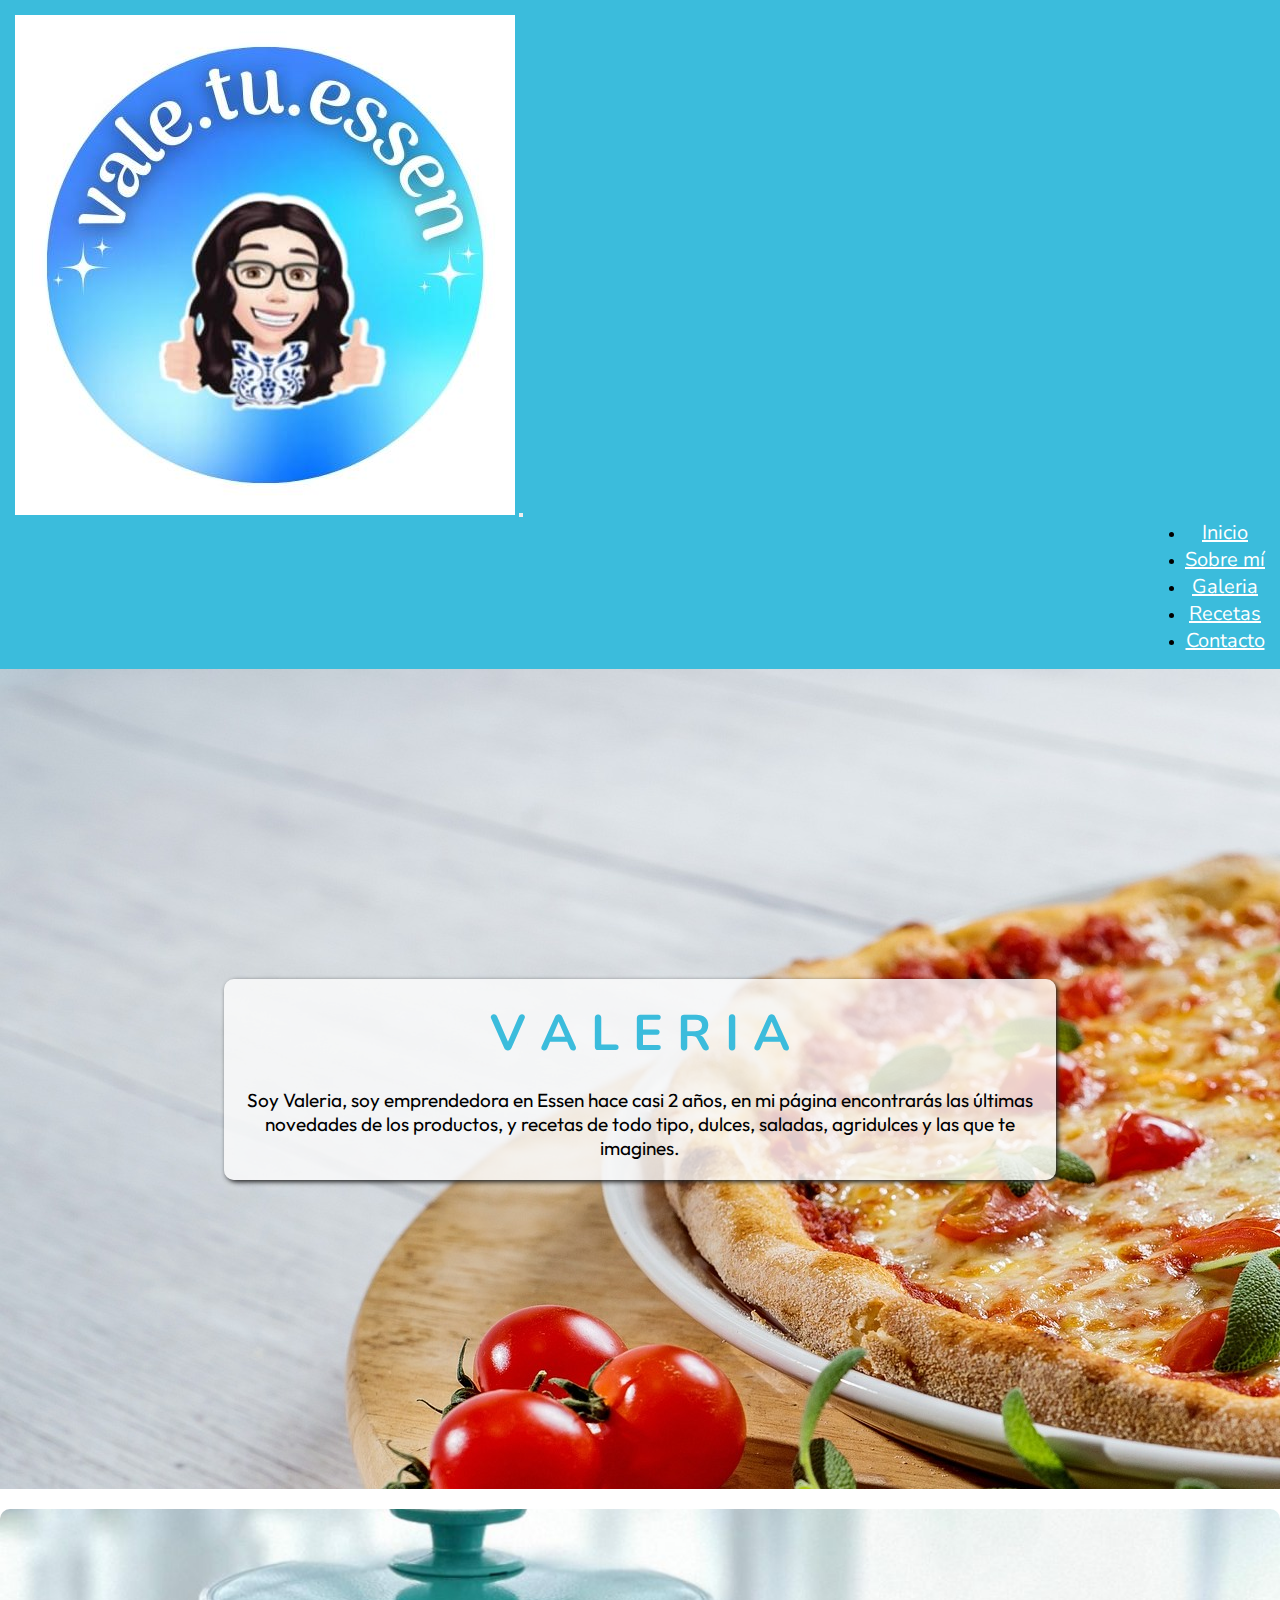
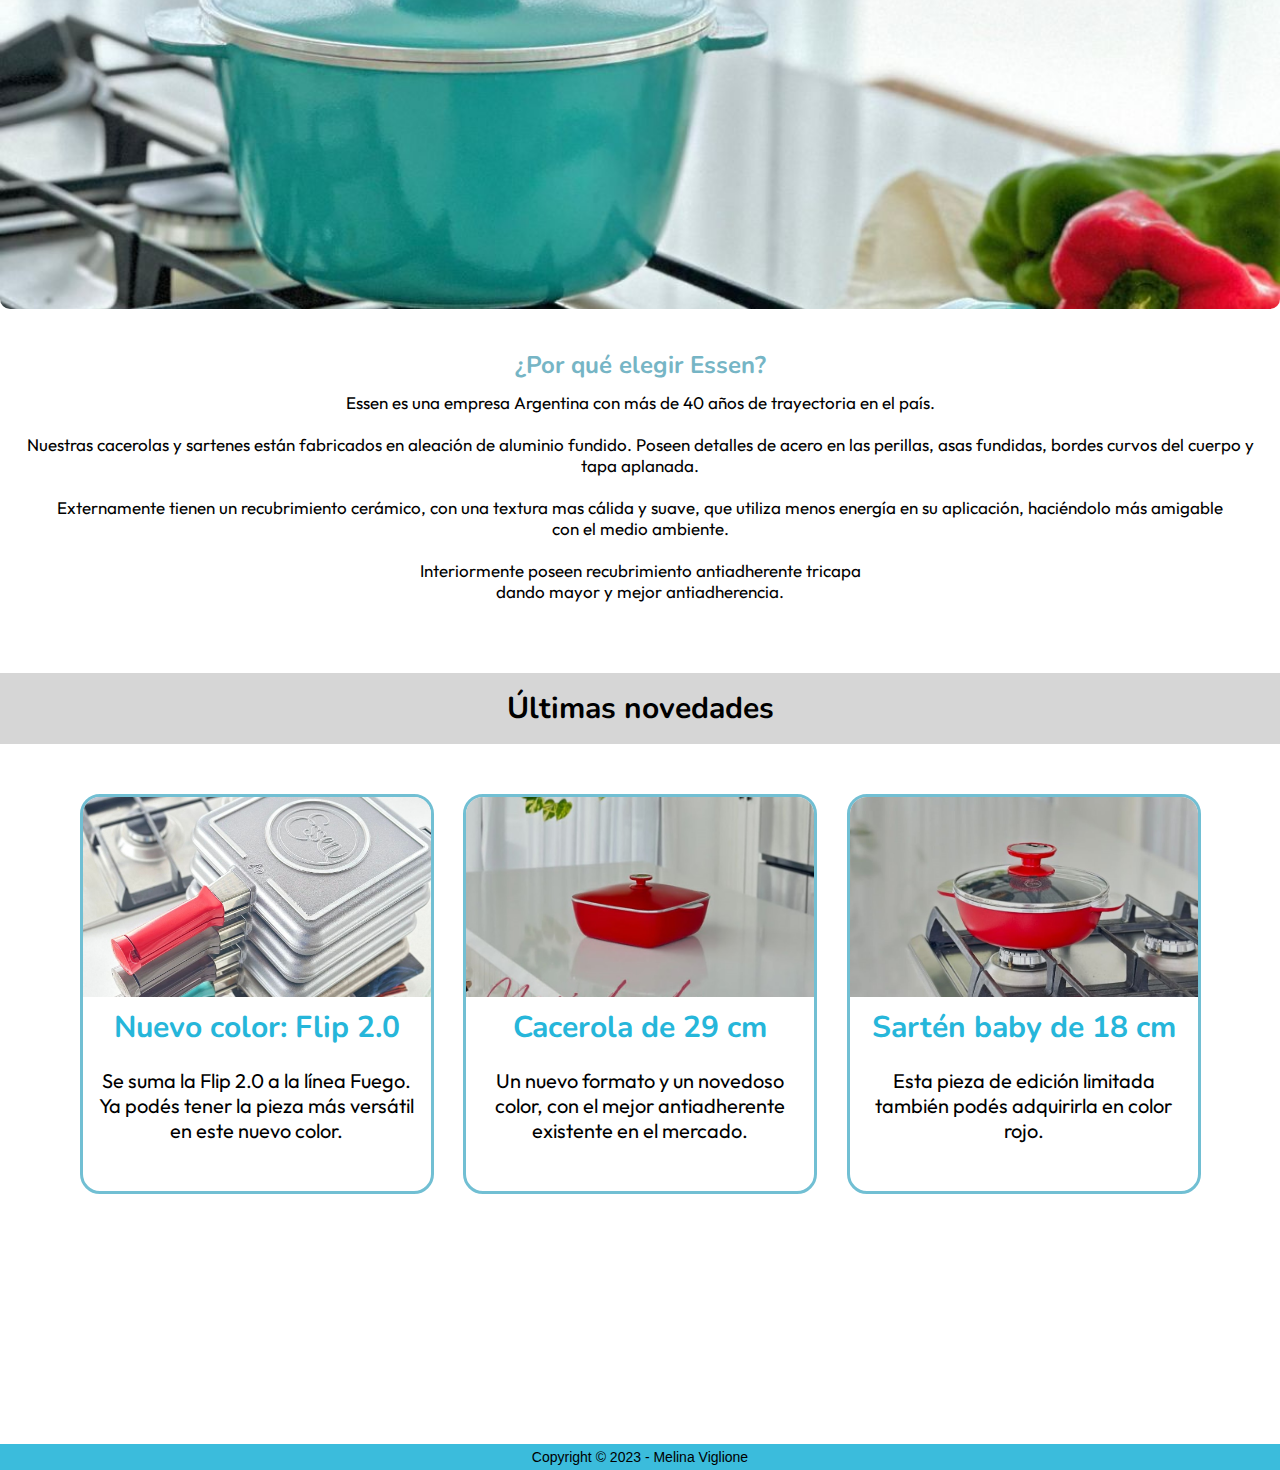
==== index.html @ 6abea5ea "mi ultima version" ====
<!DOCTYPE html>
<html lang="es">
  <head>
    <meta charset="UTF-8" />
    <meta http-equiv="X-UA-Compatible" content="IE=edge" />
    <meta name="viewport" content="width=device-width, initial-scale=1.0" />
    <!--font awesome-->
    <link
      rel="stylesheet"
      href="https://cdnjs.cloudflare.com/ajax/libs/font-awesome/6.4.2/css/all.min.css"
      integrity="sha512-z3gLpd7yknf1YoNbCzqRKc4qyor8gaKU1qmn+CShxbuBusANI9QpRohGBreCFkKxLhei6S9CQXFEbbKuqLg0DA=="
      crossorigin="anonymous"
      referrerpolicy="no-referrer"
    />
    <!--font awesome-->
    <link
      href="https://cdn.jsdelivr.net/npm/bootstrap@5.3.1/dist/css/bootstrap.min.css"
      rel="stylesheet"
      integrity="sha384-4bw+/aepP/YC94hEpVNVgiZdgIC5+VKNBQNGCHeKRQN+PtmoHDEXuppvnDJzQIu9"
      crossorigin="anonymous"
    />
    <title>Proyecto</title>
    <link rel="stylesheet" href="./css/estilos.css" />
  </head>

  <body>
    <!--navbar inicia-->
    <nav class="navbar navbar-expand-sm navbar-dark">
      <div class="container-fluid">
        <a class="navbar-brand" href="#"><img src="../img/logo.jpeg"></a>
        <button class="navbar-toggler" type="button" data-bs-toggle="collapse" data-bs-target="#collapsibleNavbar">
          <span class="navbar-toggler-icon"></span>
        </button>
        <div class="collapse navbar-collapse" id="collapsibleNavbar">
          <ul class="navbar-nav">
            <li class="nav-item">
              <a class="nav-link" href="#">Inicio</a>
            </li>
            <li class="nav-item">
              <a class="nav-link" href="./pages/sobremi.html">Sobre mí</a>
            </li>
            <li class="nav-item">
              <a class="nav-link" href="./pages/galeria.html">Galeria</a>
            </li>
            <li class="nav-item">
                <a class="nav-link" href="./pages/recetas.html">Recetas</a>
              </li>
            <li class="nav-item">
                <a class="nav-link" href="./pages/contacto.html">Contacto</a>
            </li>
          </ul>
        </div>
      </div>
    </nav>
    <!--navbar fin-->

    <main>
      <div class="call">
        <h1>V A L E R I A</h1>
        <p>Soy Valeria, soy emprendedora en Essen hace casi 2 años, en mi página encontrarás las últimas novedades de los productos, y recetas de todo tipo, dulces, saladas, agridulces y las que te imagines.</p>
      </div>
    </main>

    <div class="container-fluid intro">
      <div class="row">
        <div class="col-sm-6 nleft"></div>
        <div class="col-sm-6 nright">
          <h2>¿Por qué elegir Essen?</h2>
          <p>
            Essen es una empresa Argentina con más de 40 años de trayectoria en el país.
<br>
<br>
Nuestras cacerolas y sartenes están fabricados en aleación de aluminio fundido. Poseen detalles de acero en las perillas, asas fundidas, bordes curvos del cuerpo y tapa aplanada.
<br>
<br>
Externamente tienen un recubrimiento cerámico, con una textura mas cálida y suave, que utiliza menos energía en su aplicación, 
haciéndolo más amigable <br> con el medio ambiente.
<br>
<br>
Interiormente poseen recubrimiento antiadherente tricapa <br> dando mayor y mejor antiadherencia.
        </div>
      </div>
    </div>

    <h3>Últimas novedades</h3>
    <section>
      <article class="card">
        <div class="card-img1"></div>
        <h4>Nuevo color: Flip 2.0</h4>
        <p>
          Se suma la Flip 2.0 a la línea Fuego.
          <br> Ya podés tener la pieza más versátil en este nuevo color.
        </p>
      </article>

      <article class="card">
        <div class="card-img2"></div>
        <h4>Cacerola de 29 cm</h4>
        <p>
          Un nuevo formato y un novedoso color, con el mejor antiadherente existente en el mercado.
        </p>
      </article>

      <article class="card">
        <div class="card-img3"></div>
        <h4>Sartén baby de 18 cm</h4>
        <p>
          Esta pieza de edición limitada también podés adquirirla en color rojo.
        </p>
      </article>
    </section>

    <footer class="footer">
      <div class="redes">
        <a href="#">
          <i class="fa-brands fa-whatsapp"></i>
        </a>
        <a href="#">
          <i class="fa-brands fa-instagram"></i>
        </a>
        <a href="#">
          <i class="fa-brands fa-facebook"></i>
        </a>
      </div>
      <p>Copyright © 2023 - Melina Viglione</p>
    </footer>

    <script
      src="https://cdn.jsdelivr.net/npm/bootstrap@5.3.1/dist/js/bootstrap.bundle.min.js"
      integrity="sha384-HwwvtgBNo3bZJJLYd8oVXjrBZt8cqVSpeBNS5n7C8IVInixGAoxmnlMuBnhbgrkm"
      crossorigin="anonymous"
    ></script>
  </body>
</html>
---- css/estilos.css ----
@import url('https://fonts.googleapis.com/css2?family=Mukta&family=Nunito:wght@600&family=Outfit&display=swap');

/*font-family: 'Nunito', sans-serif;
font-family: 'Mukta', sans-serif;
font-family: 'Outfit', sans-serif;*/

*{
    margin:0;
    padding:0;
    box-sizing: border-box;
}

.navbar{
    background-color: #3BBCDC;
    padding: 15px;
}

.collapse{
    display: flex;
    justify-content: flex-end;
}

.navbar-collapse{
    text-align: center;
}

.nav-link{
    color:#fff !important;
    font-size: 20px;
    font-family: 'Nunito', sans-serif;
}

.nav-item:hover{
    background-color: #0eaed6;
    border-radius: 5px;
    transition: all 0.9s;
}

.navbar-brand{
    width: 10%;
    height: 10%;
}

main{
    height: calc(100vh - 80px);
    background-color: #222;
    background-image: url(../img/fondomain01.jpg);
    color:black;
    display:flex;
    justify-content: center;
    align-items: center;
}

.call{
    height: auto;
    width: 65%;
    background-color: rgba(252, 252, 252, 0.8);
    padding: 20px;
    border-radius: 10px;
    box-shadow: 2px 2px 5px #222;
}

h1{
    color:#3BBCDC;
    margin-bottom: 20px;
    /*text-shadow: 1px 1px 0px #000;*/
    text-align: center;
    font-family: 'Nunito', sans-serif;
    font-size: 50px;
}

.call p{
    text-align: center;
    font-family: 'Outfit', sans-serif;
    font-size: 19px;
}

.nleft{
    height: 400px;
    background-image: url(../img/intro2.jpeg);
    background-size: cover;
    background-position: center;
    border-radius: 10px;
    padding: 20px;
    margin-top: 20px;
}

.nright{
    padding-top: 40px;
    text-align: center;
}

h2{
    color: #76b5c5;
    font-family: 'Nunito', sans-serif;
}

.nright p{
    font-size: 17px;
    font-family: 'Outfit', sans-serif;
    padding: 11px;
}

h3{
    text-align: center;
    background-color: #d6d6d6;
    font-size: 30px;
    font-family: 'Nunito', sans-serif;
    padding: 15px;
    margin-top: 60px;
}

section{
    height: 700px;
    width: 100%;
    background-color: #fff;
    display: flex;
    justify-content: space-evenly;
    padding: 50px;
}

.card{
    width: 30%;
    height: 400px;
    background-color: #fff;
    border: 3px solid #71bfd3;
    text-align: center;
    border-radius: 20px;
}

.card-img1{
    height:200px;
    width:100%;
    background-image: url(../img/card1.jpeg);
    background-size: cover;
    background-position: center;
    border-radius: 17px 17px 0px 0px;
}

.card-img2{
    height:200px;
    width:100%;
    background-image: url(../img/card2.jpeg);
    background-size: cover;
    background-position: center;
    border-radius: 17px 17px 0px 0px;
}

.card-img3{
    height:200px;
    width:100%;
    background-image: url(../img/card3.jpeg);
    background-size: cover;
    background-position: center;
    border-radius: 17px 17px 0px 0px;
}

.card h4{
    color:#26b6da;
    font-size: 30px;
    font-family: 'Nunito', sans-serif;
    padding: 10px;
}

.card p{
    font-size: 20px;
    font-family: 'Outfit', sans-serif;
    padding: 10px;
}

.nleft2{
    height: 400px;
    background-image: url(../img/vale.jpeg);
    background-size: cover;
    background-position: center;
    border-radius: 10px;
    padding: 20px;
    margin-top: 20px;
    margin-bottom: 20px;
}

.nright2{
    padding-top: 40px;
    text-align: center;
}

.nright2 h2 {
    font-family: 'Nunito', sans-serif;
}

.nright2 p{
    padding: 20px;
    font-family: 'Outfit', sans-serif;
    font-size: 18px;
}

h5{
    text-align: center;
    font-family: 'Nunito', sans-serif;
    font-size: 30px;
    background-color: #76b5c5;
    padding: 20px;
}

.galeria{
    /*height: 700px;*/
    width: 100%;
    background-color: #a6c0c7;
    display: grid;
    grid-template-columns: repeat(1, 1fr);
    grid-template-rows: repeat(8, 200px);
    padding: 20px;
    grid-gap: 15px;
}

.item{
    background-size: cover;
    background-position: center;
    border: 4px solid #222;
    transition: all 0.9s;
    box-shadow: 0 0 5px #2226;
}

.item:hover{
    transform: scale(0.9);
}

.item1{
    background-image: url(../img/essen01.jpg);
}

.item2{
    background-image: url(../img/essen02.jpg);
}

.item3{
    background-image: url(../img/essen03.jpeg);
}

.item4{
    background-image: url(../img/essen04.webp);
}

.item5{
    background-image: url(../img/essen05.webp);
}

.item6{
    background-image: url(../img/essen06.webp);
}

.item7{
    background-image: url(../img/essen07.jpg);
}

.item8{
    background-image: url(../img/essen08.webp);
}

.cardrec{
    width: 35%;
    height: 280px;
    background-color: #fff;
    border: 3px solid #71bfd3;
    text-align: center;
    border-radius: 20px;
    transition: height 2.7s;
}

.card-img4{
    height:200px;
    width:100%;
    background-image: url(../img/receta1.jpeg);
    background-size: cover;
    background-position: center;
    border-radius: 17px 17px 0px 0px;
}

.card-img5{
    height:200px;
    width:100%;
    background-image: url(../img/receta2.jpeg);
    background-size: cover;
    background-position: center;
    border-radius: 17px 17px 0px 0px;
}

.card-img6{
    height:200px;
    width:100%;
    background-image: url(../img/receta3.jpeg);
    background-size: cover;
    background-position: center;
    border-radius: 17px 17px 0px 0px;
}

.card-img7{
    height:200px;
    width:100%;
    background-image: url(../img/receta4.jpeg);
    background-size: cover;
    background-position: center;
    border-radius: 17px 17px 0px 0px;
}

.card-img8{
    height:200px;
    width:100%;
    background-image: url(../img/receta5.jpeg);
    background-size: cover;
    background-position: center;
    border-radius: 17px 17px 0px 0px;
}

.card-img9{
    height:200px;
    width:100%;
    background-image: url(../img/receta6.jpeg);
    background-size: cover;
    background-position: center;
    border-radius: 17px 17px 0px 0px;
}

.cardrec h7{
    color:#0daad1;
    font-size: 20px;
    font-family: 'Nunito', sans-serif;
}

.container-fluid contacto{
    background-color: #f2f2f2;
}

.contacto {
    border-radius: 5px;
    background-color: #f2f2f2;
    padding: 20px;
    text-align: center;
  }

  .container form{
    text-align: center;
    background-color: #f2f2f2;
    margin-bottom: 10px;
  }

h6{
    text-align: center;
    color: #71bfd3;
    font-size: 30px;
}

input[type=text], select, textarea{
    width: 100%;
    padding: 12px;
    border: 1px solid #ccc;
    border-radius: 4px;
    box-sizing: border-box;
    margin-top: 6px;
    margin-bottom: 16px;
    resize: vertical;
  }

input[type=submit]{
    background-color: #3ca8c4;
    color: white;
    padding: 10px 19px;
    border: none;
    border-radius: 4px;
    cursor: pointer;
}

input[type=submit]:hover{
    background-color: #5fb1c5;
}

.footer{
    background-color: #3BBCDC;
    color: #000;
    text-align: center;
    font-family: 'Cabin', sans-serif;
    padding: 5px;
}

.footer p{
    font-size: 14px;
}

.footer a{
    color: #000;
    text-decoration: none;
    font-size: 35px;
    letter-spacing: 3px;
}

.footer a:hover{
    color:#929292;
}


@media only screen and (min-width:480px){
    .section{
        flex-direction: column;
        grid-template-columns: 1fr 1fr;
    }
}

@media only screen and (min-width:480px){
    .galeria{
        grid-template-columns: 1fr 1fr;
        grid-template-rows: repeat(4, 200px);
    }
}

@media only screen and (min-width:768px) and (max-width:1024px){
    .galeria{
        grid-template-columns: repeat(3, 1fr);

    }

    .item1{
        grid-column: 1/3;
        grid-row: 1/2;
    }

    .item2{
        grid-column: 3/4;
        grid-row: 1/2;
    }

    .item3{
        grid-column: 1/2;
        grid-row: 2/3;
    }

    .item4{
        grid-column: 2/4;
        grid-row: 2/3;
    }

    .item5{
        grid-column: 1/3;
        grid-row: 3/4;
    }

    .item6{
        grid-column: 3/4;
        grid-row: 3/4;
    }

    .item7{
        grid-column: 1/2;
        grid-row: 4/5;
    }

    .item8{
        grid-column: 2/4;
        grid-row: 4/5;
    }
}

@media only screen and (min-width:1024px){
    .galeria{
        grid-template-columns: repeat(4, 1fr);
        grid-template-rows: repeat(2, 200px);
    }
}
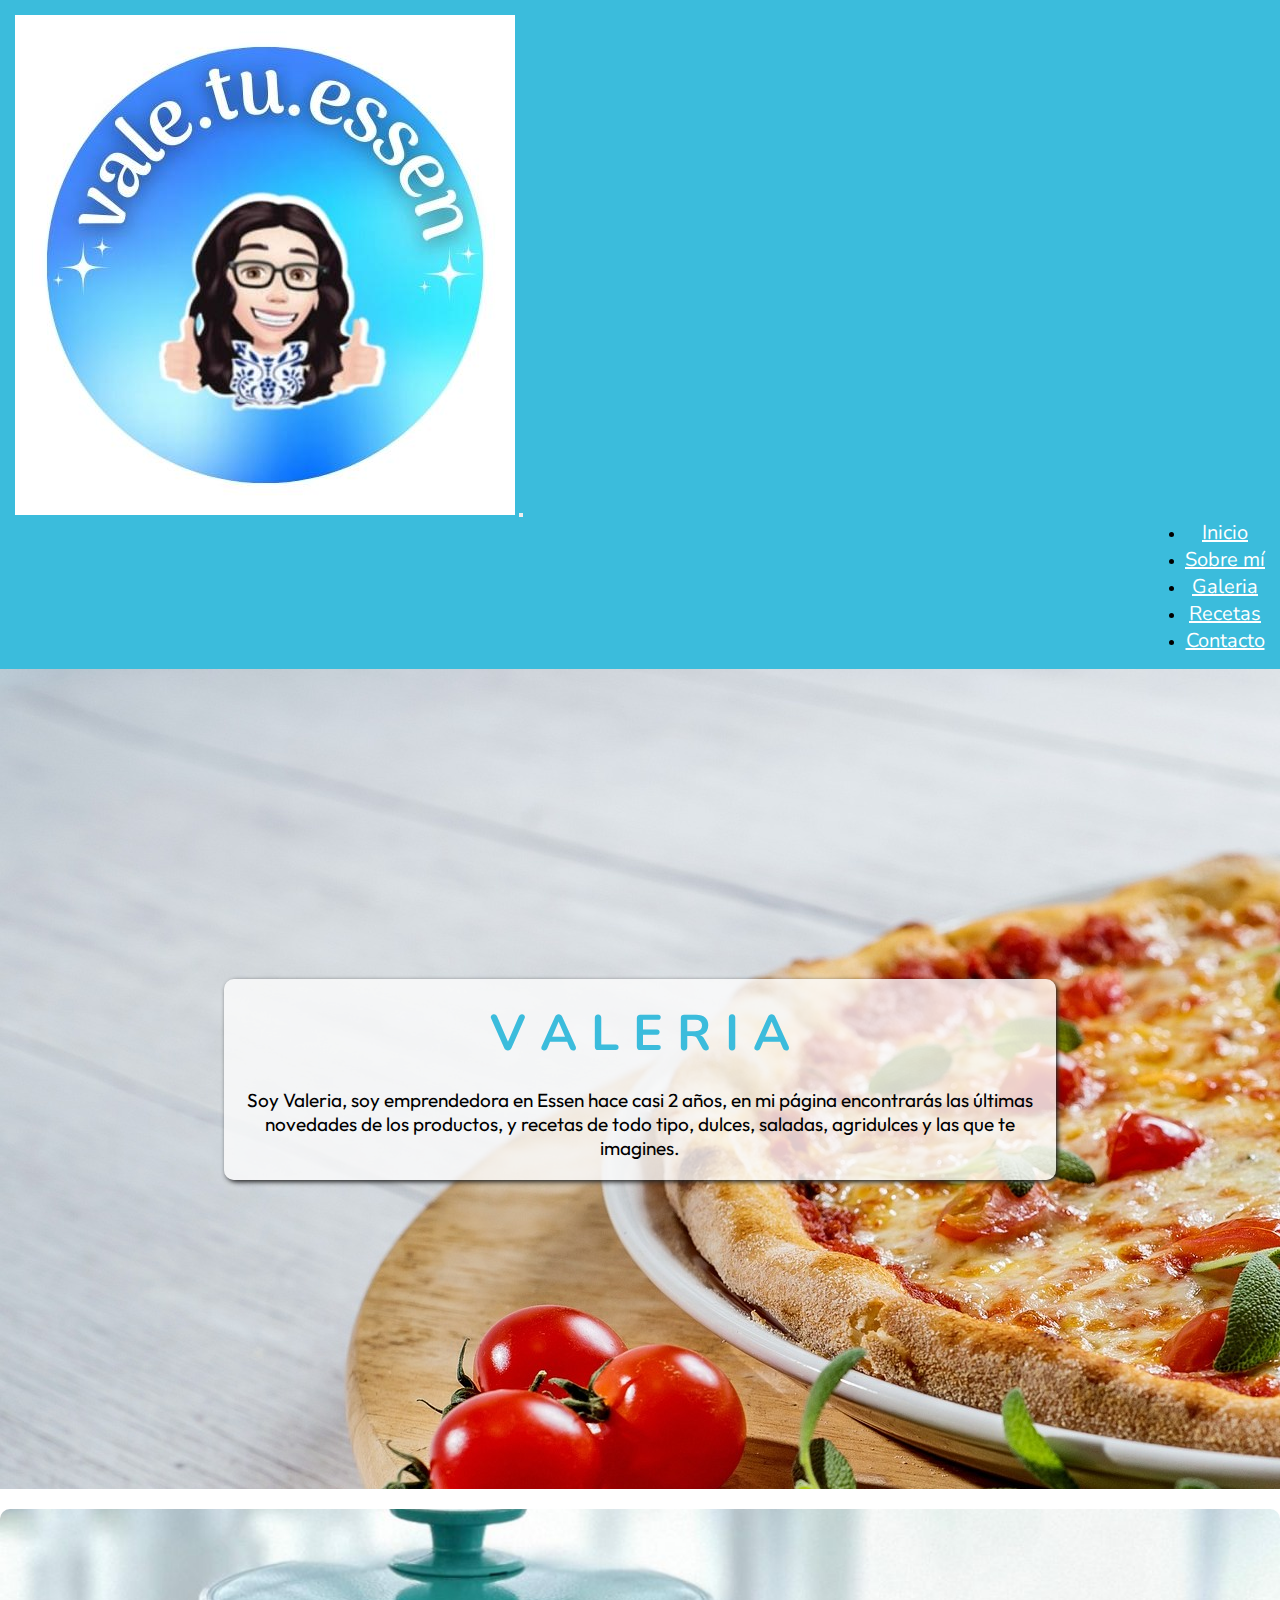
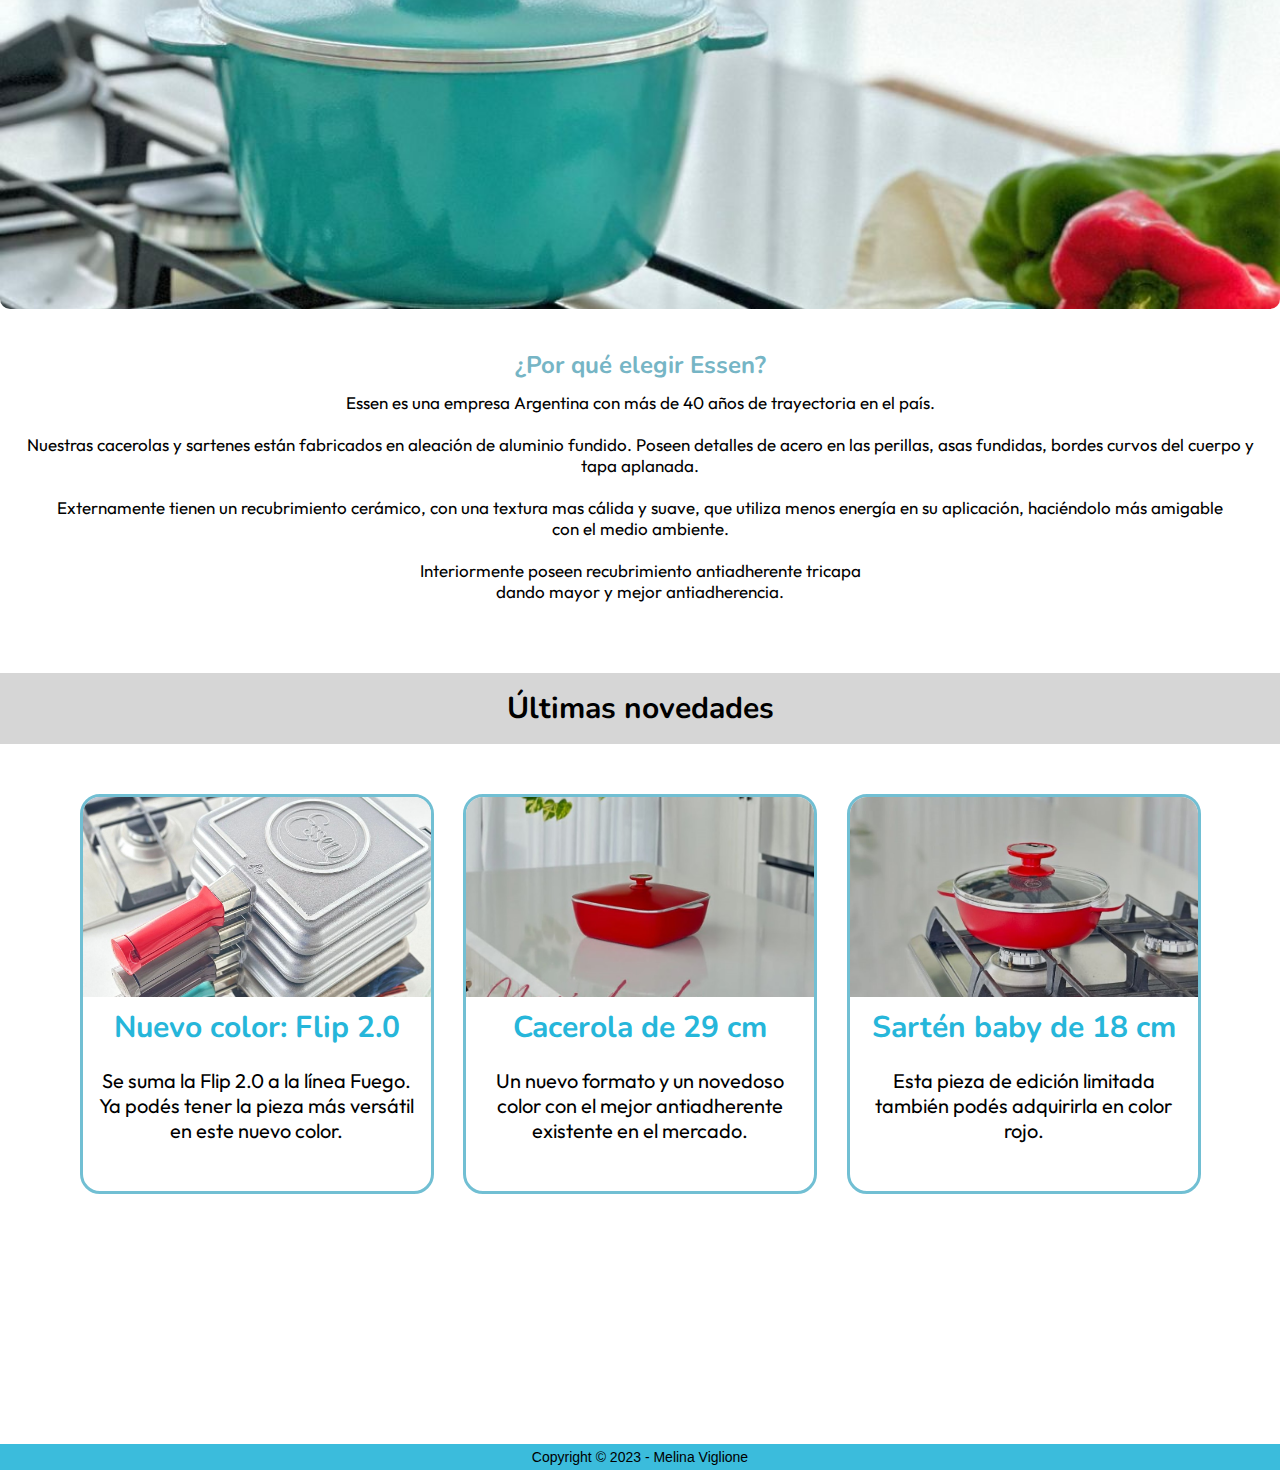
==== commit 0920ceda: "cambie texto y tamaño de titulos" ====
--- a/index.html
+++ b/index.html
@@ -97,7 +97,7 @@
         <div class="card-img2"></div>
         <h4>Cacerola de 29 cm</h4>
         <p>
-          Un nuevo formato y un novedoso color, con el mejor antiadherente existente en el mercado.
+          Un nuevo formato y un novedoso color con el mejor antiadherente existente en el mercado.
         </p>
       </article>
 
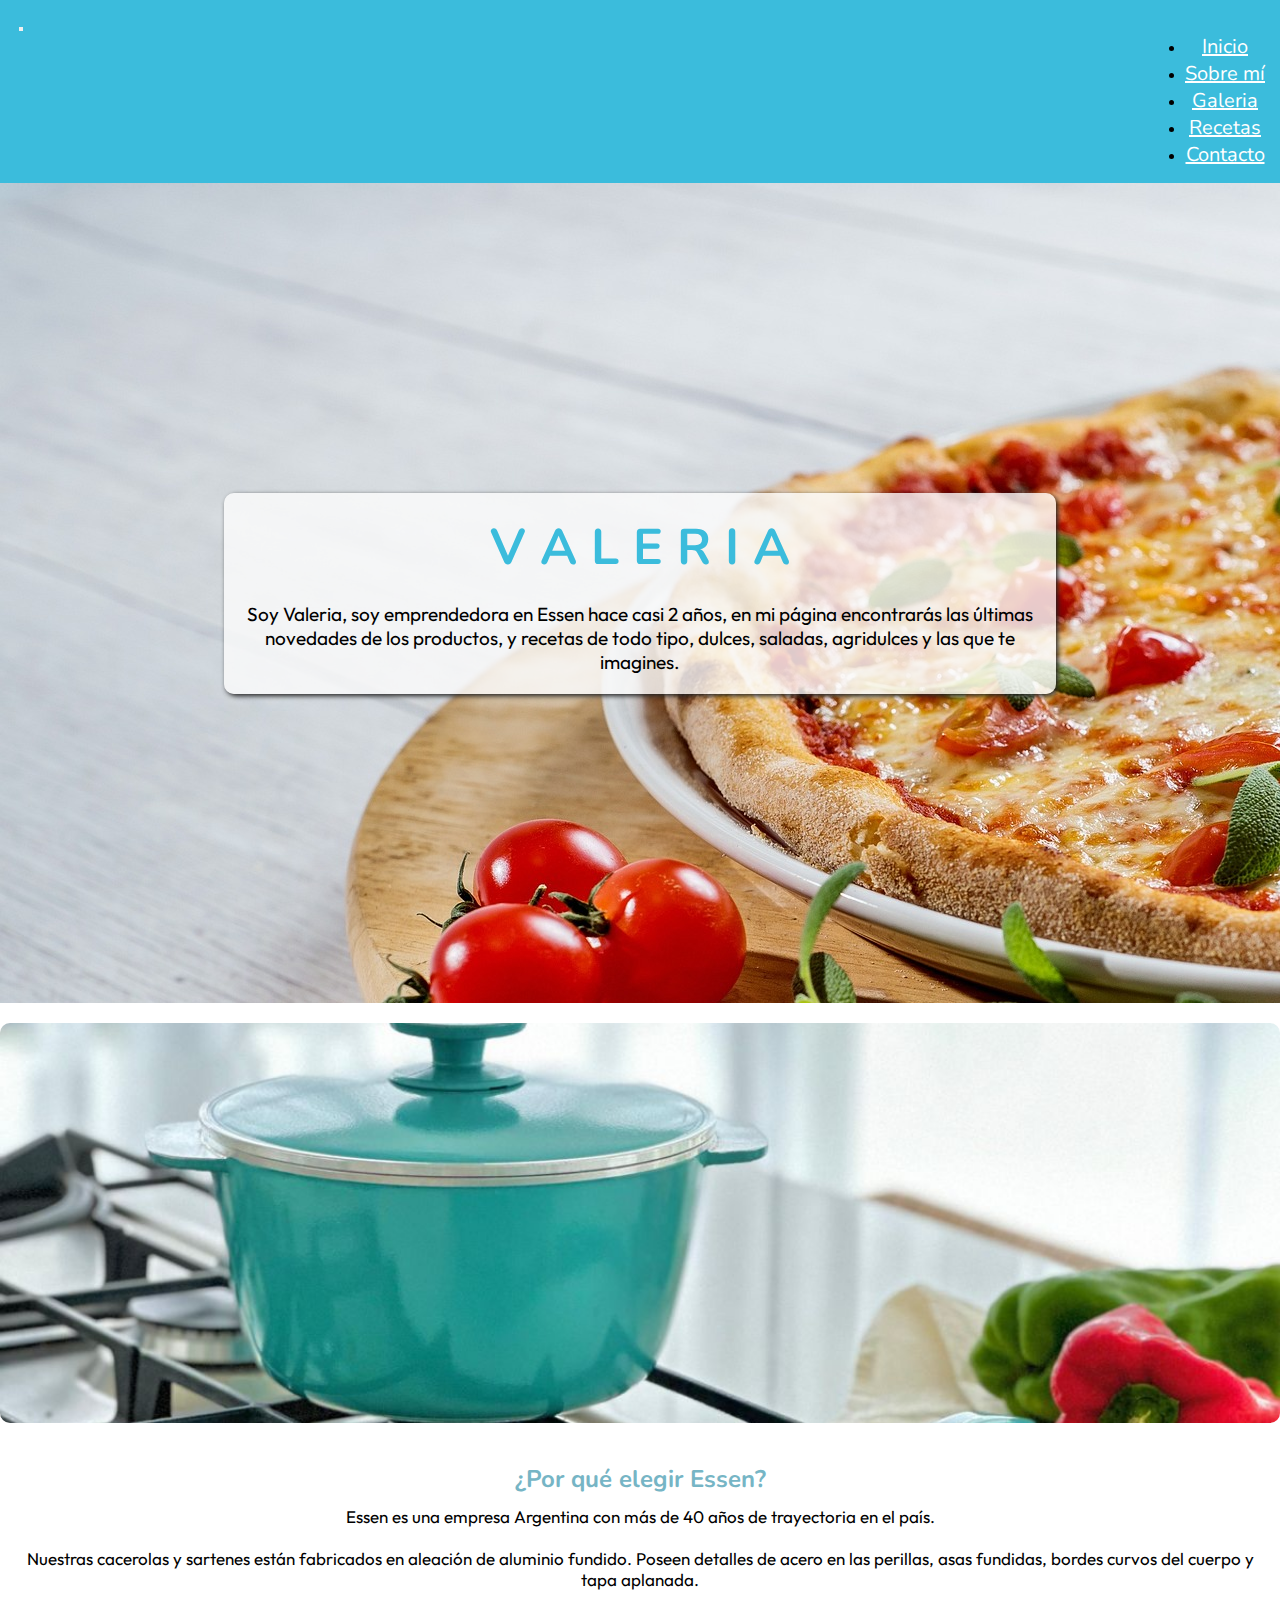
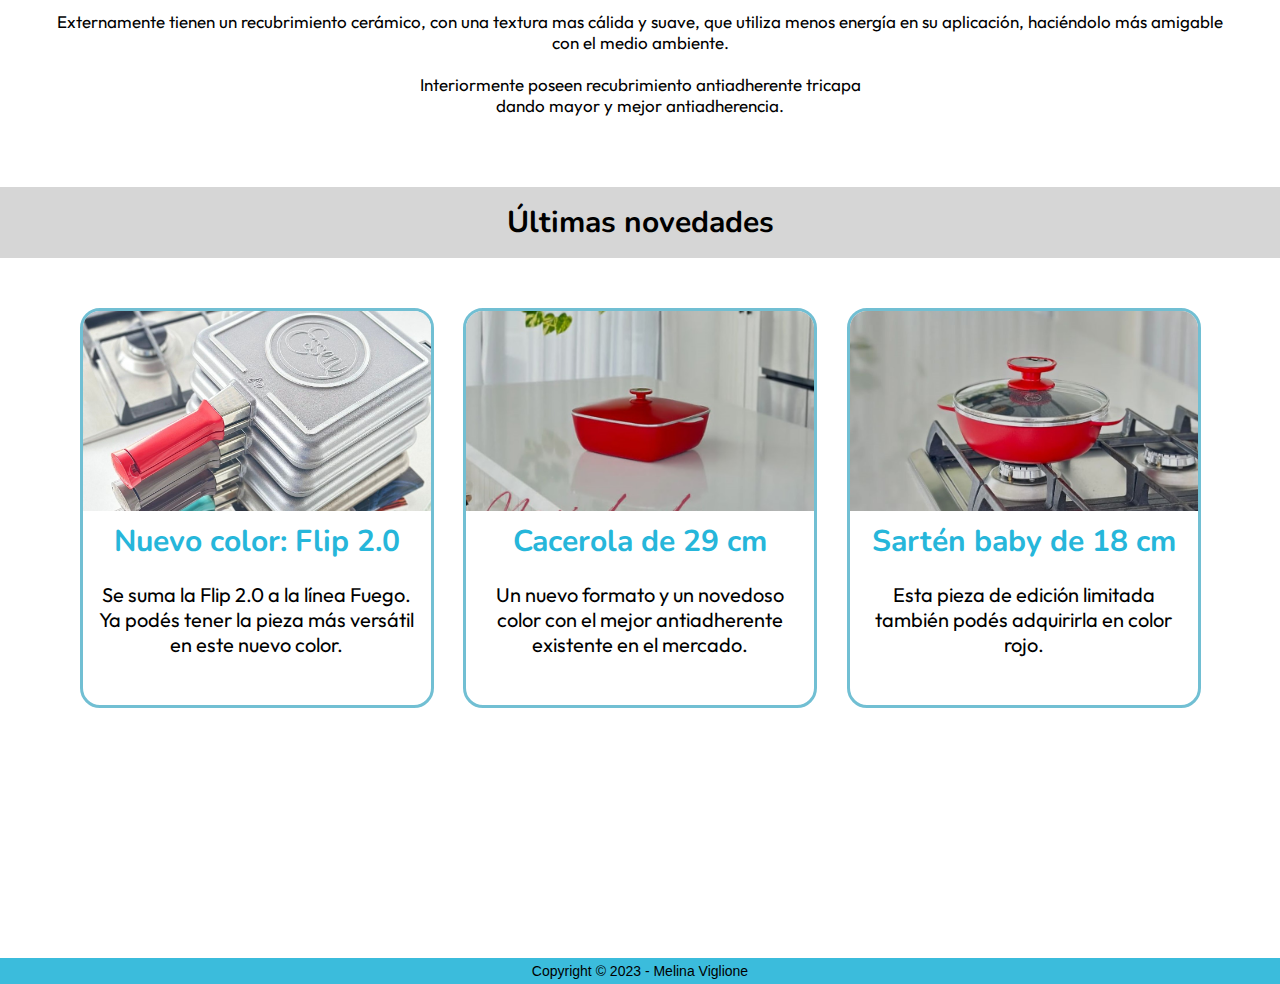
==== commit 69baf8d5: "Update index.html" ====
--- a/index.html
+++ b/index.html
@@ -27,7 +27,7 @@
     <!--navbar inicia-->
     <nav class="navbar navbar-expand-sm navbar-dark">
       <div class="container-fluid">
-        <a class="navbar-brand" href="#"><img src="../img/logo.jpeg"></a>
+        <a class="navbar-brand" href="#"><img src=""></a>
         <button class="navbar-toggler" type="button" data-bs-toggle="collapse" data-bs-target="#collapsibleNavbar">
           <span class="navbar-toggler-icon"></span>
         </button>
